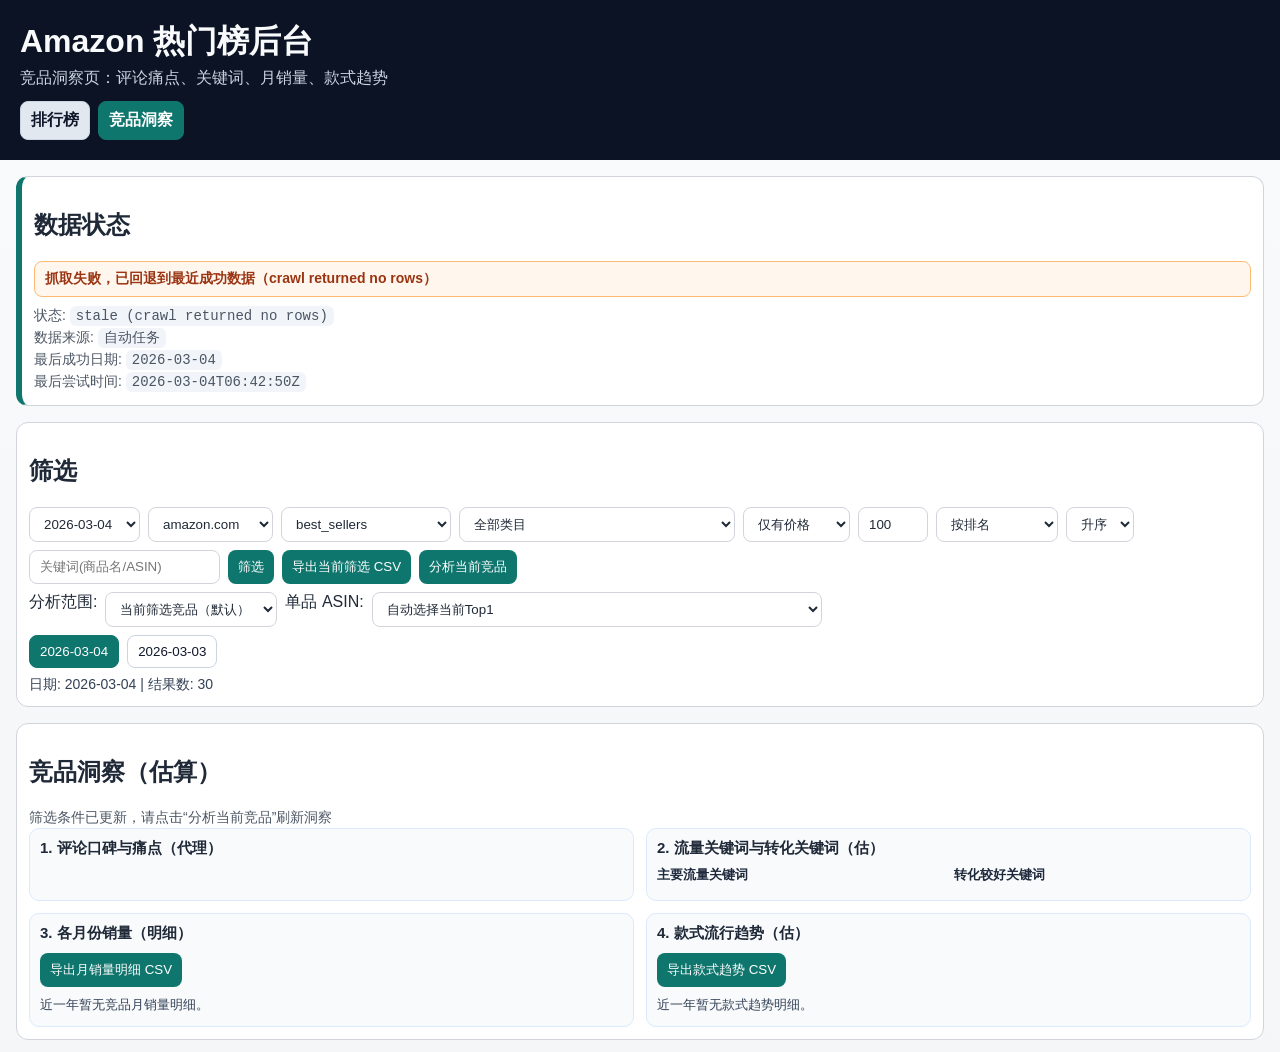
==== backend/app/web/insights.html @ 4d6ed31c "feat(web): split ranks and insights into separate pages" ====
<!doctype html>
<html lang="zh-CN">
  <head>
    <meta charset="utf-8" />
    <meta name="viewport" content="width=device-width,initial-scale=1" />
    <title>Amazon 热门榜后台 - 竞品洞察</title>
    <link rel="stylesheet" href="./styles.css" />
  </head>
  <body data-page="insights">
    <header>
      <h1>Amazon 热门榜后台</h1>
      <p>竞品洞察页：评论痛点、关键词、月销量、款式趋势</p>
      <nav class="page-nav" aria-label="主导航">
        <a class="nav-link" href="./index.html">排行榜</a>
        <a class="nav-link active" href="./insights.html">竞品洞察</a>
      </nav>
    </header>

    <main>
      <section class="card status-card">
        <h2>数据状态</h2>
        <div id="statusBanner" class="status-banner status-loading">数据加载中</div>
        <p class="muted">状态: <code id="dataStatus">loading</code></p>
        <p class="muted">数据来源: <code id="dataSource">-</code></p>
        <p class="muted">最后成功日期: <code id="lastSuccessDate">-</code></p>
        <p class="muted">最后尝试时间: <code id="lastAttemptAt">-</code></p>
      </section>

      <section class="card">
        <h2>筛选</h2>
        <div class="row">
          <select id="snapshot_date"></select>
          <select id="site">
            <option value="amazon.com">amazon.com</option>
            <option value="amazon.co.jp">amazon.co.jp</option>
            <option value="amazon.co.uk">amazon.co.uk</option>
          </select>
          <select id="board_type">
            <option value="best_sellers">best_sellers</option>
            <option value="new_releases">new_releases</option>
            <option value="movers_and_shakers">movers_and_shakers</option>
          </select>
          <select id="category_key">
            <option value="">全部类目</option>
          </select>
          <select id="has_price">
            <option value="1">仅有价格</option>
            <option value="0">包含无价格</option>
          </select>
          <input id="top_n" type="number" min="1" max="100" value="100" placeholder="Top N" />
          <select id="sort_by">
            <option value="rank">按排名</option>
            <option value="sales_day">按当日销量</option>
            <option value="sales_month">按近30天销量</option>
            <option value="sales_year">按近1年销量</option>
            <option value="rating">按评分</option>
            <option value="review_count">按评论数</option>
          </select>
          <select id="sort_order">
            <option value="asc">升序</option>
            <option value="desc">降序</option>
          </select>
          <input id="keyword" placeholder="关键词(商品名/ASIN)" />
          <button id="searchRanks" type="button">筛选</button>
          <button id="downloadCsv" type="button">导出当前筛选 CSV</button>
          <button id="runInsights" type="button">分析当前竞品</button>
        </div>
        <div class="row">
          <label for="analysisScope">分析范围:</label>
          <select id="analysisScope">
            <option value="all">当前筛选竞品（默认）</option>
            <option value="single">单个竞品（按 ASIN）</option>
          </select>
          <label for="analysisAsin">单品 ASIN:</label>
          <select id="analysisAsin">
            <option value="">自动选择当前Top1</option>
          </select>
        </div>
        <div class="row" id="recentDateButtons"></div>
        <div id="querySummary"></div>
      </section>

      <section class="card">
        <h2>竞品洞察（估算）</h2>
        <p id="insightStatus" class="muted">点击“分析当前竞品”生成结果</p>
        <div class="insight-grid">
          <article class="insight-panel">
            <h3>1. 评论口碑与痛点（代理）</h3>
            <div id="reviewInsights" class="insight-content"></div>
            <div id="reviewRatingChart" class="insight-content"></div>
            <div id="reviewSentimentChart" class="insight-content"></div>
            <div id="reviewSnippetList" class="insight-content"></div>
          </article>
          <article class="insight-panel">
            <h3>2. 流量关键词与转化关键词（估）</h3>
            <div class="keyword-columns">
              <div>
                <h4>主要流量关键词</h4>
                <div id="trafficKeywords" class="insight-content"></div>
              </div>
              <div>
                <h4>转化较好关键词</h4>
                <div id="conversionKeywords" class="insight-content"></div>
              </div>
            </div>
          </article>
          <article class="insight-panel">
            <h3>3. 各月份销量（明细）</h3>
            <div id="monthlySalesInsights" class="insight-content"></div>
            <div class="insight-actions">
              <button id="downloadMonthlySalesCsv" type="button">导出月销量明细 CSV</button>
            </div>
            <div id="monthlySalesCompetitor" class="insight-content"></div>
          </article>
          <article class="insight-panel">
            <h3>4. 款式流行趋势（估）</h3>
            <div id="styleTrendInsights" class="insight-content"></div>
            <div class="insight-actions">
              <button id="downloadStyleTrendCsv" type="button">导出款式趋势 CSV</button>
            </div>
            <div id="styleTrendMonthlyTable" class="insight-content"></div>
          </article>
        </div>
      </section>
    </main>

    <script src="./app.js"></script>
  </body>
</html>
---- backend/app/web/styles.css ----
:root {
  --bg: #f4f6f8;
  --card: #ffffff;
  --text: #1f2937;
  --primary: #0f766e;
  --border: #d1d5db;
}

* {
  box-sizing: border-box;
}

body {
  margin: 0;
  background: linear-gradient(180deg, #f8fafc 0%, var(--bg) 100%);
  color: var(--text);
  font-family: "Noto Sans SC", "PingFang SC", "Helvetica Neue", sans-serif;
}

header {
  padding: 20px;
  background: #0b1324;
  color: #f8fafc;
}

header h1 {
  margin: 0 0 4px;
}

header p {
  margin: 0;
  color: #cbd5e1;
}

main {
  padding: 16px;
  display: grid;
  gap: 16px;
}

.card {
  background: var(--card);
  border: 1px solid var(--border);
  border-radius: 12px;
  padding: 12px;
}

.row {
  display: flex;
  flex-wrap: wrap;
  gap: 8px;
  margin-bottom: 8px;
}

button,
select,
input,
a {
  border: 1px solid var(--border);
  border-radius: 8px;
  padding: 8px 10px;
  background: #fff;
  color: var(--text);
  text-decoration: none;
}

button {
  background: var(--primary);
  color: #fff;
  border: none;
  cursor: pointer;
}

.action-link {
  display: inline-flex;
  align-items: center;
  justify-content: center;
  border: none;
  background: #0369a1;
  color: #fff;
}

.secondary-btn {
  background: #e2e8f0;
  color: #0f172a;
}

.page-nav {
  margin-top: 12px;
  display: flex;
  flex-wrap: wrap;
  gap: 8px;
}

.nav-link {
  color: #0f172a;
  background: #e2e8f0;
  border-color: #cbd5e1;
  font-weight: 600;
}

.nav-link.active {
  color: #fff;
  background: #0f766e;
  border-color: #0f766e;
}

.status-card {
  border-left: 6px solid #0f766e;
}

.status-banner {
  border-radius: 8px;
  padding: 8px 10px;
  font-size: 14px;
  font-weight: 600;
  margin-bottom: 8px;
}

.status-success {
  background: #ecfdf5;
  color: #065f46;
  border: 1px solid #a7f3d0;
}

.status-stale {
  background: #fff7ed;
  color: #9a3412;
  border: 1px solid #fdba74;
}

.status-error,
.status-empty {
  background: #fef2f2;
  color: #991b1b;
  border: 1px solid #fecaca;
}

.status-loading {
  background: #eff6ff;
  color: #1d4ed8;
  border: 1px solid #93c5fd;
}

.muted {
  margin: 0;
  color: #4b5563;
  font-size: 14px;
  line-height: 1.5;
}

code {
  background: #f1f5f9;
  padding: 2px 6px;
  border-radius: 6px;
  word-break: break-all;
}

#querySummary {
  font-size: 14px;
  color: #334155;
}

#recentDateButtons {
  margin-top: 6px;
}

#recentDateButtons .date-chip {
  background: #fff;
  color: #0f172a;
  border: 1px solid #cbd5e1;
}

#recentDateButtons .date-chip.active {
  background: #0f766e;
  color: #fff;
  border-color: #0f766e;
}

.table-wrap {
  overflow-x: auto;
}

table {
  width: 100%;
  border-collapse: collapse;
}

th,
td {
  border-bottom: 1px solid var(--border);
  padding: 8px;
  text-align: left;
  white-space: nowrap;
}

.trend-btn {
  padding: 6px 10px;
  font-size: 13px;
}

.trend-modal {
  position: fixed;
  inset: 0;
  display: none;
  align-items: center;
  justify-content: center;
  background: rgba(15, 23, 42, 0.45);
  padding: 12px;
  z-index: 1000;
}

.trend-modal.open {
  display: flex;
}

.trend-dialog {
  width: min(980px, 100%);
  max-height: 90vh;
  overflow: auto;
  background: #fff;
  border-radius: 12px;
  border: 1px solid #cbd5e1;
  box-shadow: 0 20px 50px rgba(15, 23, 42, 0.25);
  padding: 14px;
}

.trend-header {
  display: flex;
  align-items: center;
  justify-content: space-between;
  gap: 12px;
}

.trend-header h3 {
  margin: 0;
  font-size: 18px;
}

.trend-chart {
  margin-top: 10px;
  padding: 10px;
  border: 1px solid #dbeafe;
  border-radius: 10px;
  background: #f8fafc;
  display: grid;
  gap: 8px;
}

.trend-empty {
  margin: 0;
  color: #64748b;
}

.trend-bar-row {
  display: grid;
  grid-template-columns: 110px 1fr 64px;
  align-items: center;
  gap: 8px;
}

.trend-bar-date,
.trend-bar-value {
  font-size: 12px;
  color: #334155;
}

.trend-bar-track {
  height: 10px;
  border-radius: 999px;
  background: #dbeafe;
  overflow: hidden;
}

.trend-bar-fill {
  height: 100%;
  border-radius: 999px;
  background: linear-gradient(90deg, #0891b2 0%, #0f766e 100%);
}

.trend-table-wrap {
  margin-top: 10px;
}

.insight-grid {
  display: grid;
  grid-template-columns: repeat(2, minmax(0, 1fr));
  gap: 12px;
}

.insight-panel {
  border: 1px solid #dbeafe;
  border-radius: 10px;
  padding: 10px;
  background: #f8fafc;
}

.insight-panel h3 {
  margin: 0 0 8px;
  font-size: 15px;
}

.insight-panel h4 {
  margin: 0 0 6px;
  font-size: 13px;
  color: #1e293b;
}

.insight-content {
  font-size: 13px;
  line-height: 1.6;
  color: #334155;
}

.insight-actions {
  margin: 10px 0 8px;
}

.metric-bars {
  margin: 6px 0 8px;
}

.metric-bar {
  display: grid;
  grid-template-columns: 52px 1fr 70px;
  align-items: center;
  gap: 8px;
  margin-bottom: 6px;
}

.metric-bar-label {
  font-size: 12px;
  color: #334155;
}

.metric-bar-track {
  height: 8px;
  border-radius: 999px;
  background: #dbeafe;
  overflow: hidden;
}

.metric-bar-fill {
  height: 100%;
  border-radius: 999px;
  background: linear-gradient(90deg, #0ea5e9 0%, #22c55e 100%);
}

.metric-bar-fill.negative {
  background: linear-gradient(90deg, #f97316 0%, #ef4444 100%);
}

.metric-bar-value {
  font-size: 12px;
  color: #334155;
  text-align: right;
}

.snippet-list {
  margin: 8px 0 0;
  padding-left: 18px;
}

.snippet-list li {
  margin-bottom: 6px;
}

.insight-list {
  margin: 0;
  padding-left: 18px;
}

.insight-list li {
  margin-bottom: 4px;
}

.keyword-columns {
  display: grid;
  grid-template-columns: repeat(2, minmax(0, 1fr));
  gap: 10px;
}

.mini-table {
  width: 100%;
  border-collapse: collapse;
  font-size: 12px;
}

.mini-table th,
.mini-table td {
  border-bottom: 1px solid #dbeafe;
  padding: 6px 4px;
  text-align: left;
}

@media (max-width: 768px) {
  header h1 {
    font-size: 20px;
  }

  .page-nav {
    margin-top: 10px;
  }

  .trend-bar-row {
    grid-template-columns: 92px 1fr 48px;
  }

  .trend-header h3 {
    font-size: 16px;
  }

  .insight-grid {
    grid-template-columns: 1fr;
  }

  .keyword-columns {
    grid-template-columns: 1fr;
  }
}
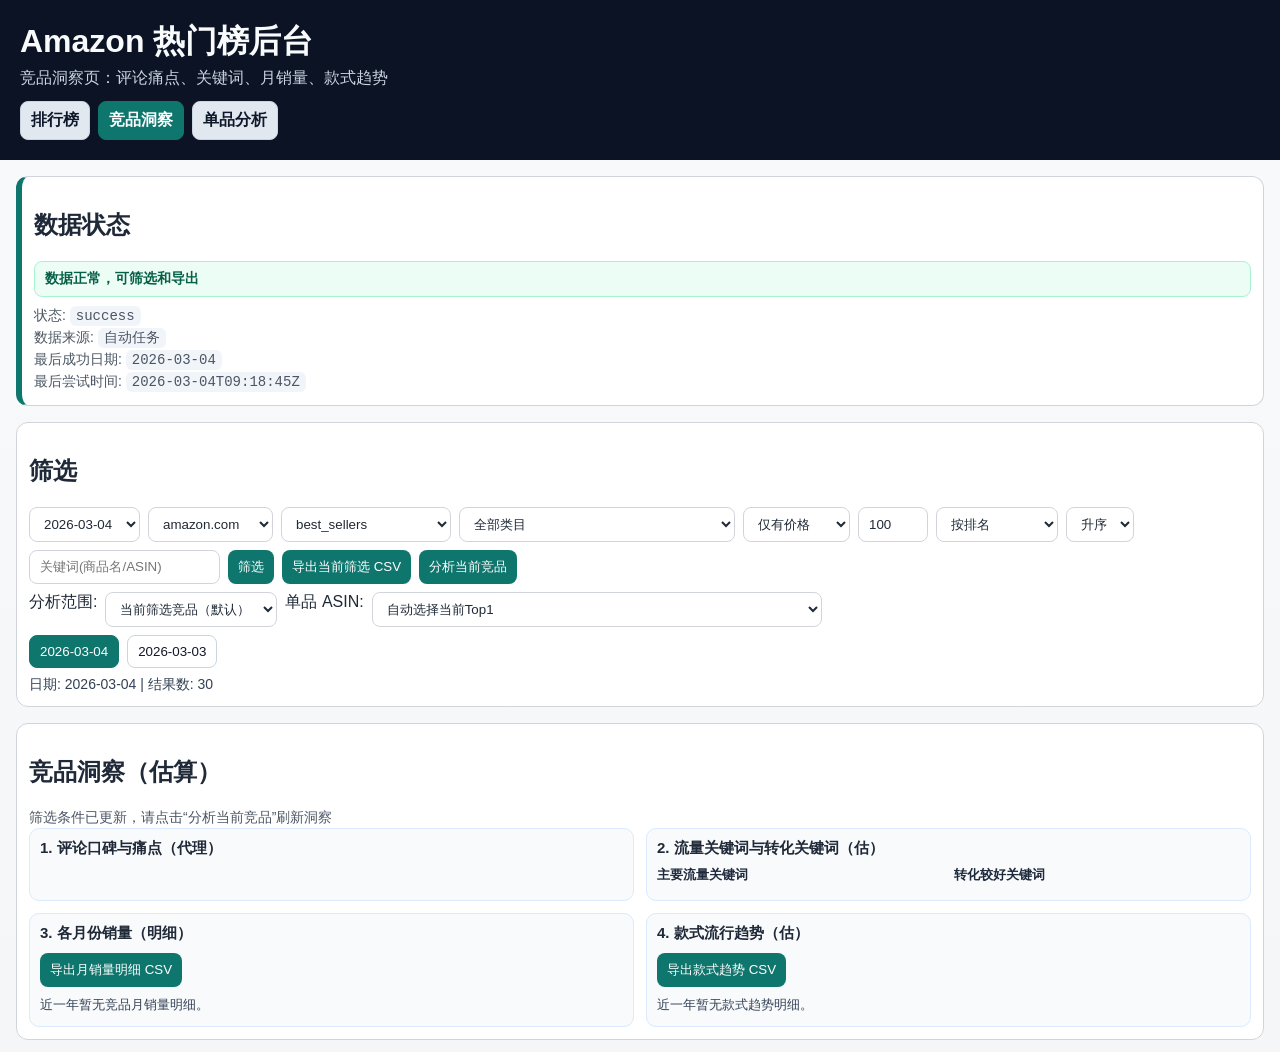
==== commit 0c426b99: "feat(web): show detailed review topics and snippets" ====
--- a/backend/app/web/insights.html
+++ b/backend/app/web/insights.html
@@ -13,6 +13,7 @@
       <nav class="page-nav" aria-label="主导航">
         <a class="nav-link" href="./index.html">排行榜</a>
         <a class="nav-link active" href="./insights.html">竞品洞察</a>
+        <a class="nav-link" href="./product.html">单品分析</a>
       </nav>
     </header>
 
@@ -90,6 +91,7 @@
             <div id="reviewRatingChart" class="insight-content"></div>
             <div id="reviewSentimentChart" class="insight-content"></div>
             <div id="reviewSnippetList" class="insight-content"></div>
+            <div id="reviewTopicDetail" class="insight-content"></div>
           </article>
           <article class="insight-panel">
             <h3>2. 流量关键词与转化关键词（估）</h3>
--- a/backend/app/web/styles.css
+++ b/backend/app/web/styles.css
@@ -199,6 +199,12 @@
   font-size: 13px;
 }
 
+.cell-actions {
+  display: flex;
+  flex-wrap: wrap;
+  gap: 6px;
+}
+
 .trend-modal {
   position: fixed;
   inset: 0;
@@ -316,6 +322,84 @@
   margin: 10px 0 8px;
 }
 
+.product-title {
+  margin: 6px 0;
+  font-weight: 600;
+  color: #0f172a;
+}
+
+.inline-link {
+  color: #0369a1;
+  text-decoration: underline;
+}
+
+.kpi-grid {
+  display: grid;
+  grid-template-columns: repeat(2, minmax(0, 1fr));
+  gap: 8px;
+  margin-bottom: 8px;
+}
+
+.kpi-card {
+  border: 1px solid #dbeafe;
+  border-radius: 8px;
+  padding: 8px;
+  background: #f8fafc;
+}
+
+.kpi-label {
+  display: block;
+  color: #64748b;
+  font-size: 12px;
+  margin-bottom: 4px;
+}
+
+.kpi-value {
+  color: #0f172a;
+  font-size: 15px;
+  font-weight: 700;
+}
+
+.month-trend-chart {
+  display: grid;
+  gap: 8px;
+  padding: 10px;
+  border: 1px solid #dbeafe;
+  border-radius: 10px;
+  background: #f8fafc;
+  margin-bottom: 8px;
+}
+
+.month-trend-row {
+  display: grid;
+  grid-template-columns: 86px 1fr 72px;
+  gap: 8px;
+  align-items: center;
+}
+
+.month-trend-month,
+.month-trend-value {
+  font-size: 12px;
+  color: #334155;
+}
+
+.month-trend-value {
+  text-align: right;
+}
+
+.month-trend-track {
+  height: 10px;
+  border-radius: 999px;
+  background: #dbeafe;
+  overflow: hidden;
+}
+
+.month-trend-fill {
+  height: 100%;
+  border-radius: 999px;
+  background: linear-gradient(90deg, #06b6d4 0%, #16a34a 100%);
+}
+
 .metric-bars {
   margin: 6px 0 8px;
 }
@@ -365,6 +449,36 @@
   margin-bottom: 6px;
 }
 
+.review-detail-grid {
+  margin-top: 8px;
+  display: grid;
+  grid-template-columns: repeat(2, minmax(0, 1fr));
+  gap: 8px;
+}
+
+.review-detail-card {
+  border: 1px solid #dbeafe;
+  border-radius: 8px;
+  background: #fff;
+  padding: 8px;
+}
+
+.review-detail-card h5 {
+  margin: 0 0 6px;
+  font-size: 13px;
+  color: #0f172a;
+}
+
+.review-detail-snippets {
+  margin: 0;
+  padding-left: 18px;
+}
+
+.review-detail-snippets li {
+  margin-bottom: 6px;
+  line-height: 1.55;
+}
+
 .insight-list {
   margin: 0;
   padding-left: 18px;
@@ -417,4 +531,16 @@
   .keyword-columns {
     grid-template-columns: 1fr;
   }
-}
+
+  .review-detail-grid {
+    grid-template-columns: 1fr;
+  }
+
+  .kpi-grid {
+    grid-template-columns: 1fr;
+  }
+
+  .month-trend-row {
+    grid-template-columns: 76px 1fr 64px;
+  }
+}
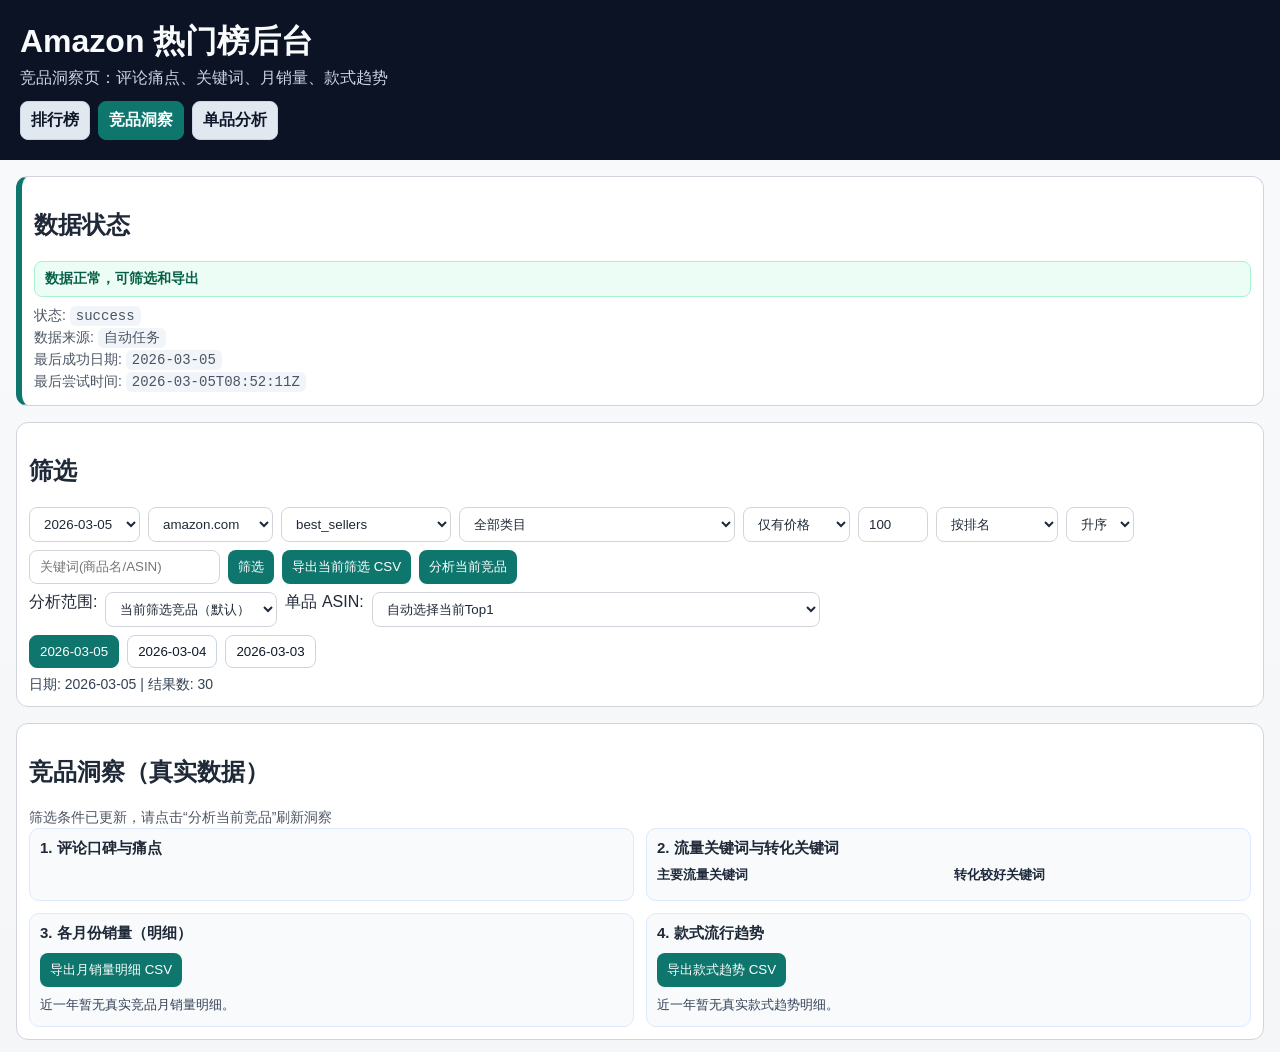
==== commit 0c7b9c91: "feat(web): enforce real-only insights without estimate fallback" ====
--- a/backend/app/web/insights.html
+++ b/backend/app/web/insights.html
@@ -82,11 +82,11 @@
       </section>
 
       <section class="card">
-        <h2>竞品洞察（估算）</h2>
+        <h2>竞品洞察（真实数据）</h2>
         <p id="insightStatus" class="muted">点击“分析当前竞品”生成结果</p>
         <div class="insight-grid">
           <article class="insight-panel">
-            <h3>1. 评论口碑与痛点（代理）</h3>
+            <h3>1. 评论口碑与痛点</h3>
             <div id="reviewInsights" class="insight-content"></div>
             <div id="reviewRatingChart" class="insight-content"></div>
             <div id="reviewSentimentChart" class="insight-content"></div>
@@ -94,7 +94,7 @@
             <div id="reviewTopicDetail" class="insight-content"></div>
           </article>
           <article class="insight-panel">
-            <h3>2. 流量关键词与转化关键词（估）</h3>
+            <h3>2. 流量关键词与转化关键词</h3>
             <div class="keyword-columns">
               <div>
                 <h4>主要流量关键词</h4>
@@ -115,7 +115,7 @@
             <div id="monthlySalesCompetitor" class="insight-content"></div>
           </article>
           <article class="insight-panel">
-            <h3>4. 款式流行趋势（估）</h3>
+            <h3>4. 款式流行趋势</h3>
             <div id="styleTrendInsights" class="insight-content"></div>
             <div class="insight-actions">
               <button id="downloadStyleTrendCsv" type="button">导出款式趋势 CSV</button>
--- a/backend/app/web/styles.css
+++ b/backend/app/web/styles.css
@@ -142,6 +142,17 @@
   border: 1px solid #93c5fd;
 }
 
+.status-warning {
+  margin: 0 0 8px;
+  padding: 8px 10px;
+  border-radius: 8px;
+  background: #fff7ed;
+  color: #9a3412;
+  border: 1px solid #fdba74;
+  font-size: 13px;
+  line-height: 1.5;
+}
+
 .muted {
   margin: 0;
   color: #4b5563;
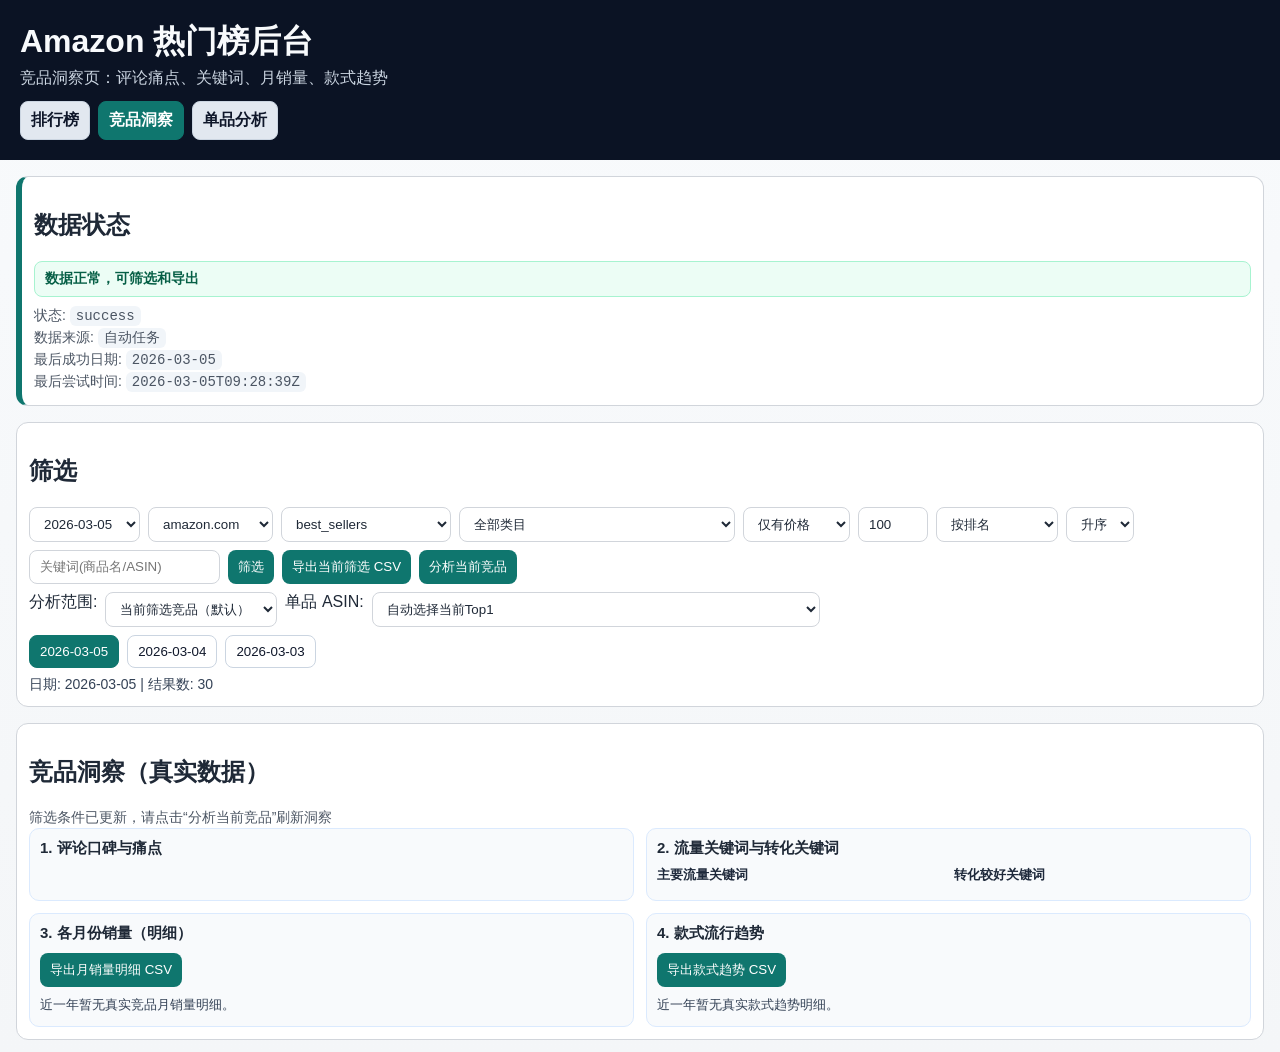
==== commit fdac9d3d: "fix(web): bust app.js cache with versioned script URL" ====
--- a/backend/app/web/insights.html
+++ b/backend/app/web/insights.html
@@ -126,6 +126,6 @@
       </section>
     </main>
 
-    <script src="./app.js"></script>
+    <script src="./app.js?v=20260305c"></script>
   </body>
 </html>
